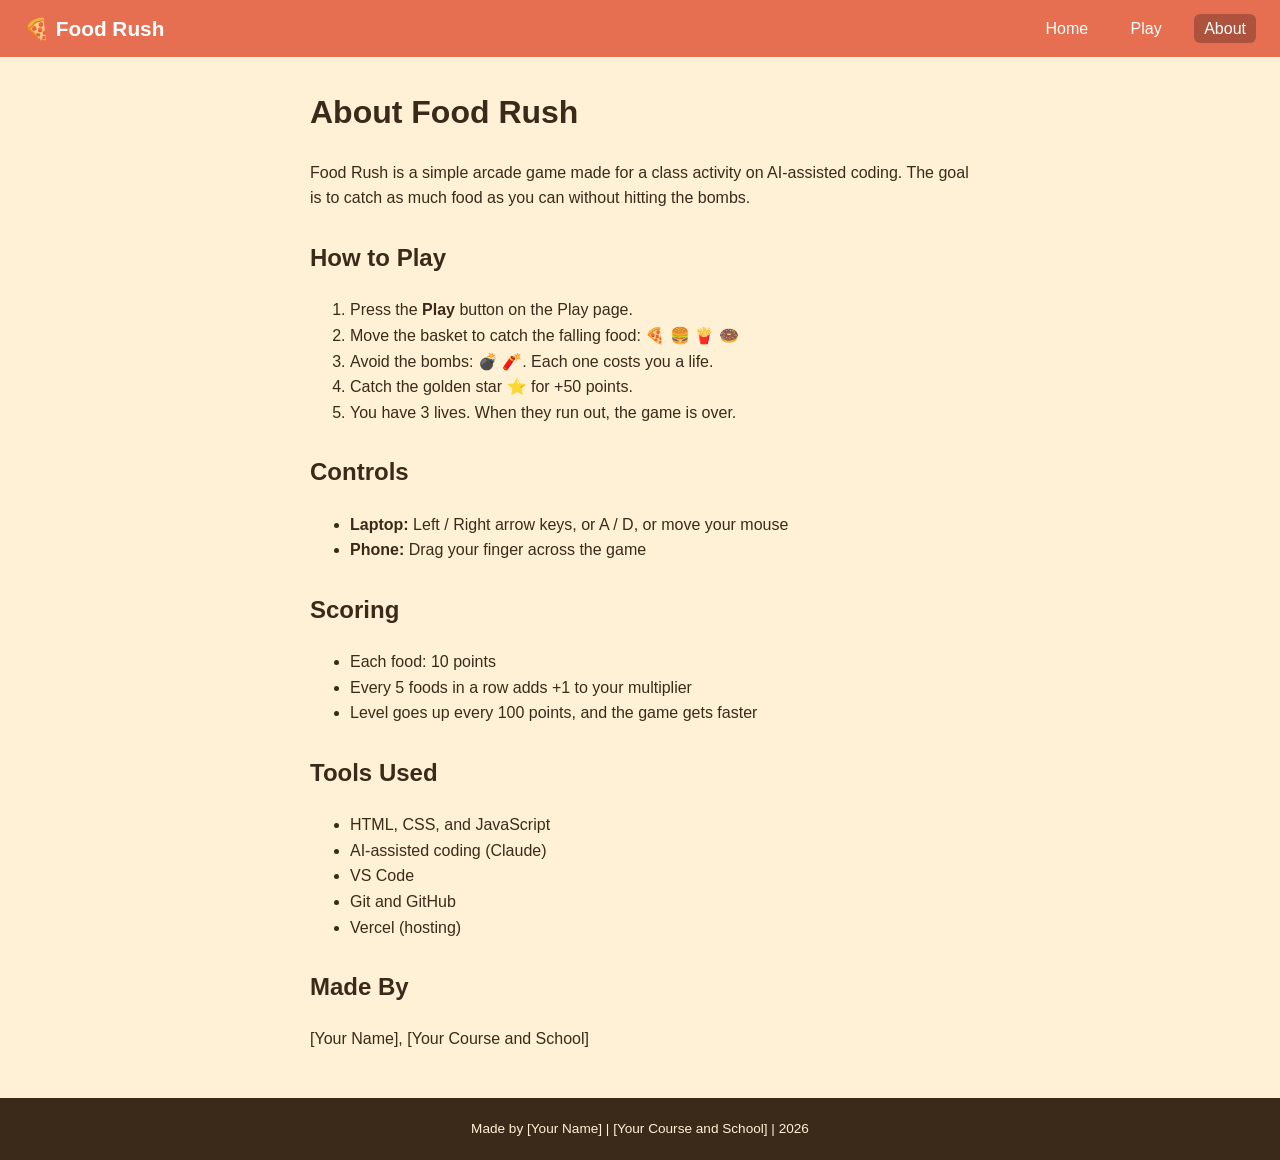
==== about.html @ 898175bd "Add Food Rush website" ====
<!DOCTYPE html>
<html lang="en">
<head>
  <meta charset="UTF-8">
  <meta name="viewport" content="width=device-width, initial-scale=1.0">
  <title>Food Rush - About</title>
  <link rel="stylesheet" href="style.css">
</head>
<body>

  <nav>
    <span class="logo">🍕 Food Rush</span>
    <div class="links">
      <a href="index.html">Home</a>
      <a href="play.html">Play</a>
      <a href="about.html" class="active">About</a>
    </div>
  </nav>

  <main class="text-page">
    <h1>About Food Rush</h1>
    <p>Food Rush is a simple arcade game made for a class activity on AI-assisted coding. The goal is to catch as much food as you can without hitting the bombs.</p>

    <h2>How to Play</h2>
    <ol>
      <li>Press the <b>Play</b> button on the Play page.</li>
      <li>Move the basket to catch the falling food: 🍕 🍔 🍟 🍩</li>
      <li>Avoid the bombs: 💣 🧨. Each one costs you a life.</li>
      <li>Catch the golden star ⭐ for +50 points.</li>
      <li>You have 3 lives. When they run out, the game is over.</li>
    </ol>

    <h2>Controls</h2>
    <ul>
      <li><b>Laptop:</b> Left / Right arrow keys, or A / D, or move your mouse</li>
      <li><b>Phone:</b> Drag your finger across the game</li>
    </ul>

    <h2>Scoring</h2>
    <ul>
      <li>Each food: 10 points</li>
      <li>Every 5 foods in a row adds +1 to your multiplier</li>
      <li>Level goes up every 100 points, and the game gets faster</li>
    </ul>

    <h2>Tools Used</h2>
    <ul>
      <li>HTML, CSS, and JavaScript</li>
      <li>AI-assisted coding (Claude)</li>
      <li>VS Code</li>
      <li>Git and GitHub</li>
      <li>Vercel (hosting)</li>
    </ul>

    <h2>Made By</h2>
    <p>[Your Name], [Your Course and School]</p>
  </main>

  <footer>
    <p>Made by [Your Name] | [Your Course and School] | 2026</p>
  </footer>

</body>
</html>
---- style.css ----
/* ===== Basics ===== */
* {
  box-sizing: border-box;
}

body {
  margin: 0;
  font-family: Verdana, Geneva, sans-serif;
  background: #fff1d6;
  color: #3b2a1a;
  line-height: 1.6;
}

h1, h2, h3 {
  margin-top: 0;
}

/* ===== Navigation bar ===== */
nav {
  display: flex;
  justify-content: space-between;
  align-items: center;
  flex-wrap: wrap;
  padding: 12px 24px;
  background: #e76f51;
  color: white;
}

.logo {
  font-size: 1.3rem;
  font-weight: bold;
}

.links a {
  color: white;
  text-decoration: none;
  margin-left: 18px;
  padding: 6px 10px;
  border-radius: 6px;
}

.links a:hover {
  background: rgba(255, 255, 255, 0.25);
}

/* The page you are currently on */
.links a.active {
  background: rgba(0, 0, 0, 0.25);
}

/* ===== Home page: big top section ===== */
.hero {
  text-align: center;
  padding: 60px 20px;
  background: #ffe29a;
}

.hero h1 {
  font-size: 2.2rem;
}

.hero p {
  max-width: 500px;
  margin: 0 auto 24px;
}

.big-button {
  display: inline-block;
  padding: 14px 40px;
  background: #e76f51;
  color: white;
  font-size: 1.2rem;
  text-decoration: none;
  border-radius: 10px;
}

.big-button:hover {
  background: #f08a6e;
}

/* ===== Home page: cards ===== */
main {
  max-width: 900px;
  margin: 0 auto;
  padding: 30px 20px;
}

main h2 {
  text-align: center;
}

.cards {
  display: flex;
  flex-wrap: wrap;
  gap: 16px;
  justify-content: center;
}

.card {
  width: 190px;
  padding: 20px;
  background: white;
  border-radius: 12px;
  text-align: center;
  box-shadow: 0 2px 6px rgba(0, 0, 0, 0.15);
}

.card .emoji {
  font-size: 2.5rem;
}

/* ===== Play page ===== */
.game-area {
  text-align: center;
}

.hud {
  display: flex;
  justify-content: space-between;
  width: 400px;
  max-width: 100%;
  margin: 0 auto 8px;
  font-size: 1.1rem;
}

canvas {
  background: #ffe29a;
  border: 4px solid #e76f51;
  border-radius: 10px;
  max-width: 100%;
  touch-action: none; /* stops page scrolling while you drag */
}

button {
  margin-top: 12px;
  padding: 10px 28px;
  font-size: 1.1rem;
  background: #e76f51;
  color: white;
  border: none;
  border-radius: 8px;
  cursor: pointer;
}

button:hover {
  background: #f08a6e;
}

.hint {
  font-size: 0.85rem;
  opacity: 0.7;
}

/* ===== About page ===== */
.text-page {
  max-width: 700px;
}

.text-page h2 {
  text-align: left;
  margin-top: 28px;
}

/* ===== Footer ===== */
footer {
  text-align: center;
  padding: 20px;
  background: #3b2a1a;
  color: #fff1d6;
  font-size: 0.85rem;
}

footer p {
  margin: 0;
}

/* ===== Small screens (phones) ===== */
@media (max-width: 500px) {
  nav {
    justify-content: center;
    text-align: center;
  }

  .links a {
    margin: 4px;
  }

  .hero h1 {
    font-size: 1.6rem;
  }
}
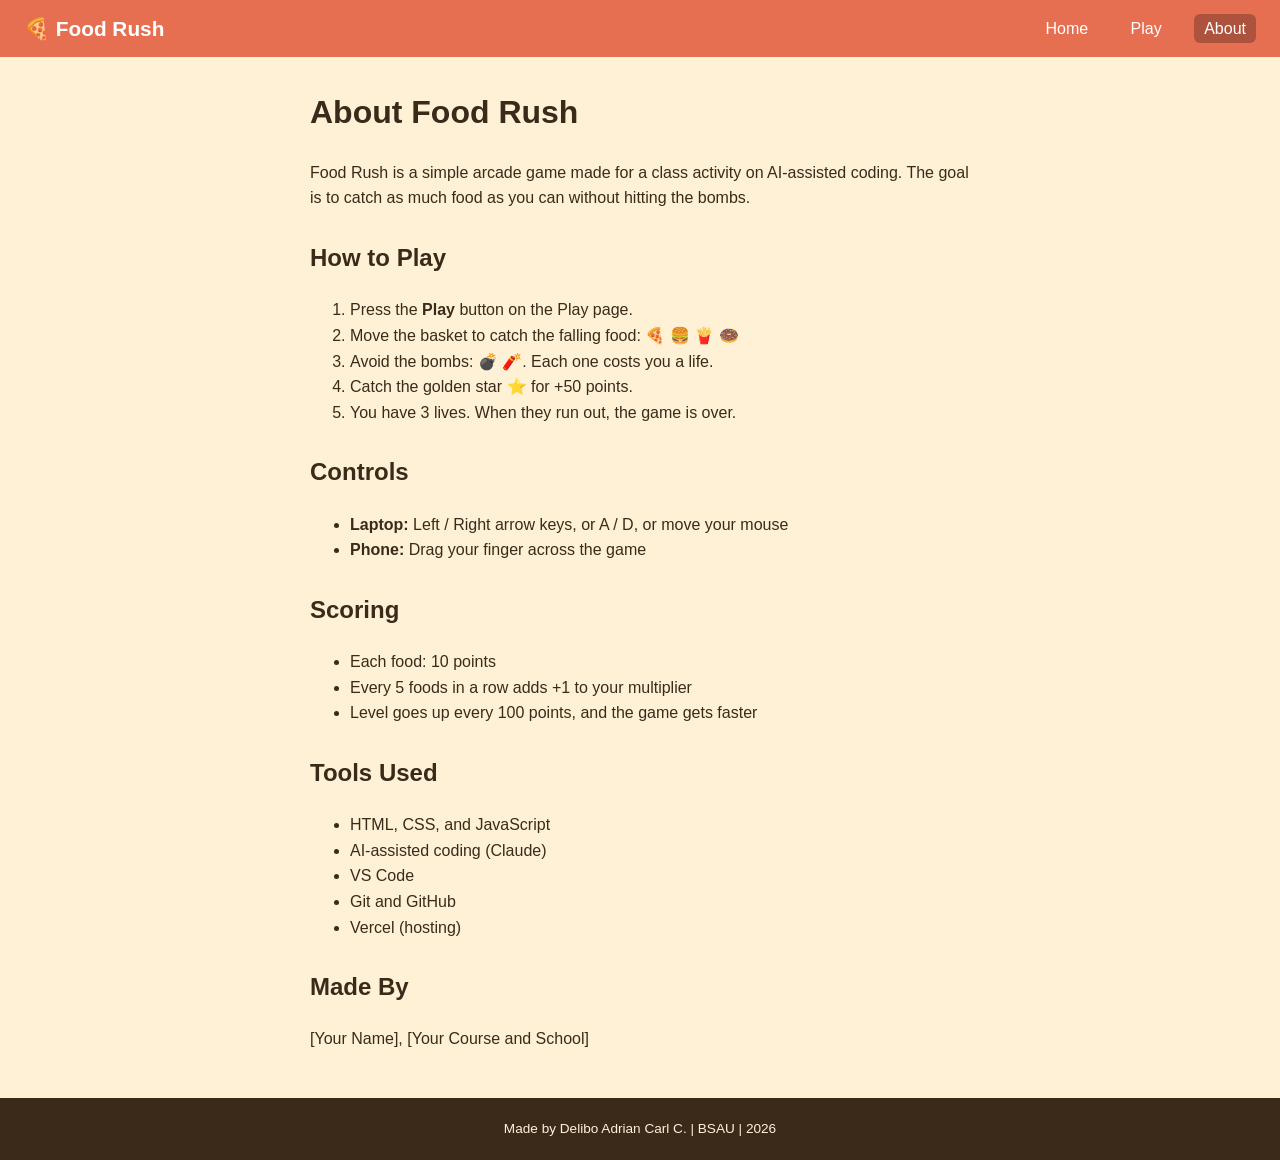
==== commit d125e933: "Add my name and course" ====
--- a/about.html
+++ b/about.html
@@ -57,7 +57,7 @@
   </main>
 
   <footer>
-    <p>Made by [Your Name] | [Your Course and School] | 2026</p>
+    <p>Made by Delibo Adrian Carl C. | BSAU | 2026</p>
   </footer>
 
 </body>
